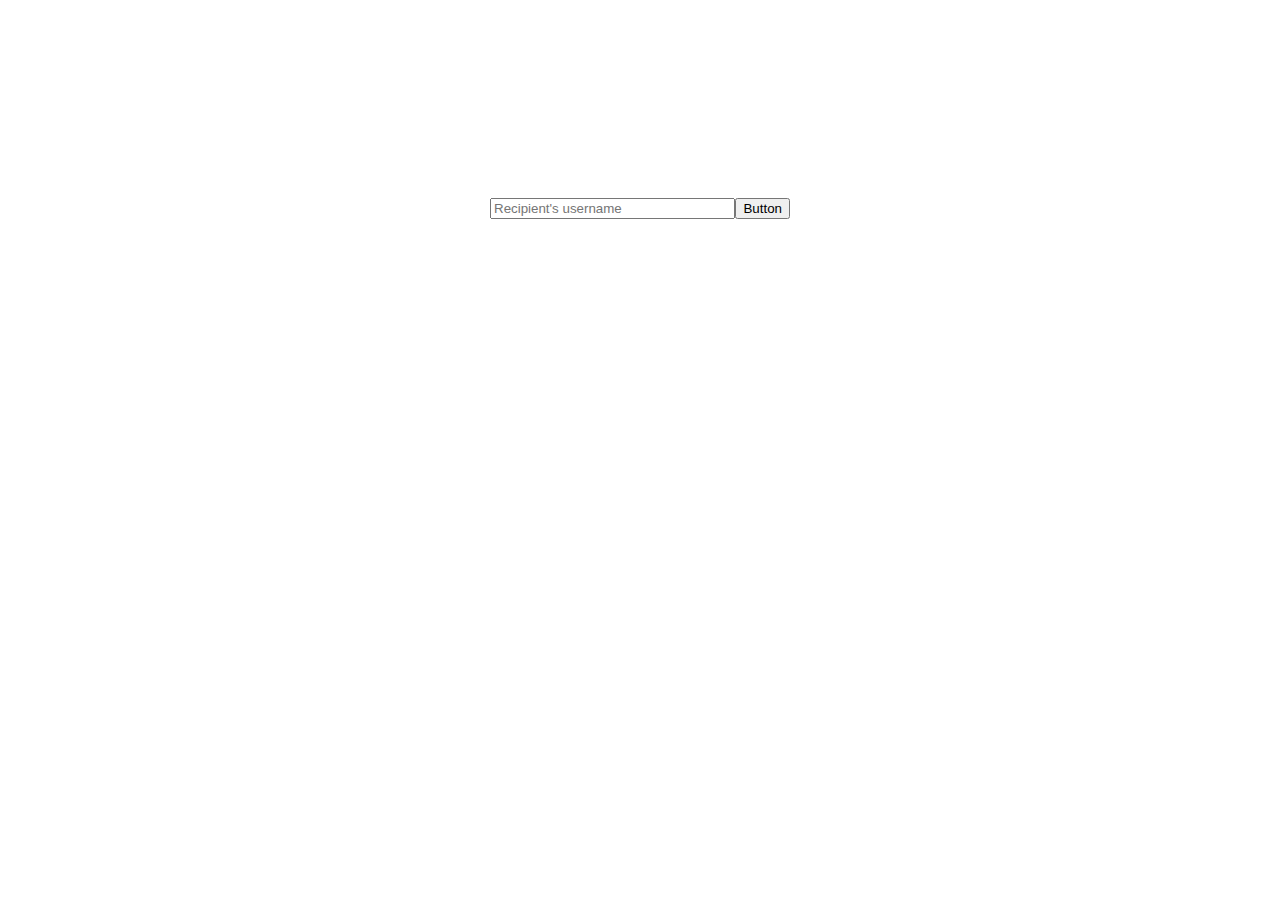
==== index.html @ 8b955071 "first commit" ====
<!DOCTYPE html>
<html lang="en">

<head>
    <meta charset="UTF-8">
    <meta http-equiv="X-UA-Compatible" content="IE=edge">
    <meta name="viewport" content="width=device-width, initial-scale=1.0">
    <link href="https://cdn.jsdelivr.net/npm/bootstrap@5.3.0-alpha3/dist/css/bootstrap.min.css" rel="stylesheet"
        integrity="sha384-KK94CHFLLe+nY2dmCWGMq91rCGa5gtU4mk92HdvYe+M/SXH301p5ILy+dN9+nJOZ" crossorigin="anonymous">
    <script src="https://code.jquery.com/jquery-3.6.0.min.js"></script>

    <link rel="stylesheet" href="path/to/font-awesome/css/font-awesome.min.css">
    <title>Document</title>
    <style>
        * {
            box-sizing: content-box;
        }

        body {
            width: auto;
            height: 100vh;
        }

        input {
            width: 300px;
            margin-top: 100px;
        }

        div {
            margin: auto;
            align-items: center;
            display: flex;
            flex-direction: row;
            width: 300px;
            height: 300px;
            border: 1px;
        }

        button {
            margin-top: 100px;
        }
    </style>
</head>

<body>
    <div id='divPrincipal'>
        <input id="inp" maxlength="14" class="inp" placeholder="Recipient's username" aria-label="Recipient's username"
            aria-describedby="basic-addon2" onkeyup="validadores()">
        <button class="btn btn-outline-secondary" type="button" id='botao'>Button</button>
        <i class="fa-solid fa-check"></i>
    </div>
    <div id="result"></div>
    <script src="script.js"></script>
    <script>
         const div = document.getElementById('result');
         const inp = document.getElementById('inp')
        function validadores(pDiv, pInp) {
            pDiv = document.getElementById('result');
            pInp = inp.value

            if(pInp.length < 14){
                wText = validaCPF(pInp);
               div.innerHTML = wText
            } else{
                wText = validadorCnpj(pInp)
                div.innerHTML = wText
            }
        }

        const wTeste = inp.value

        wText = validaCPF();
        div.innerHTML = wText

        
    </script>

</html>
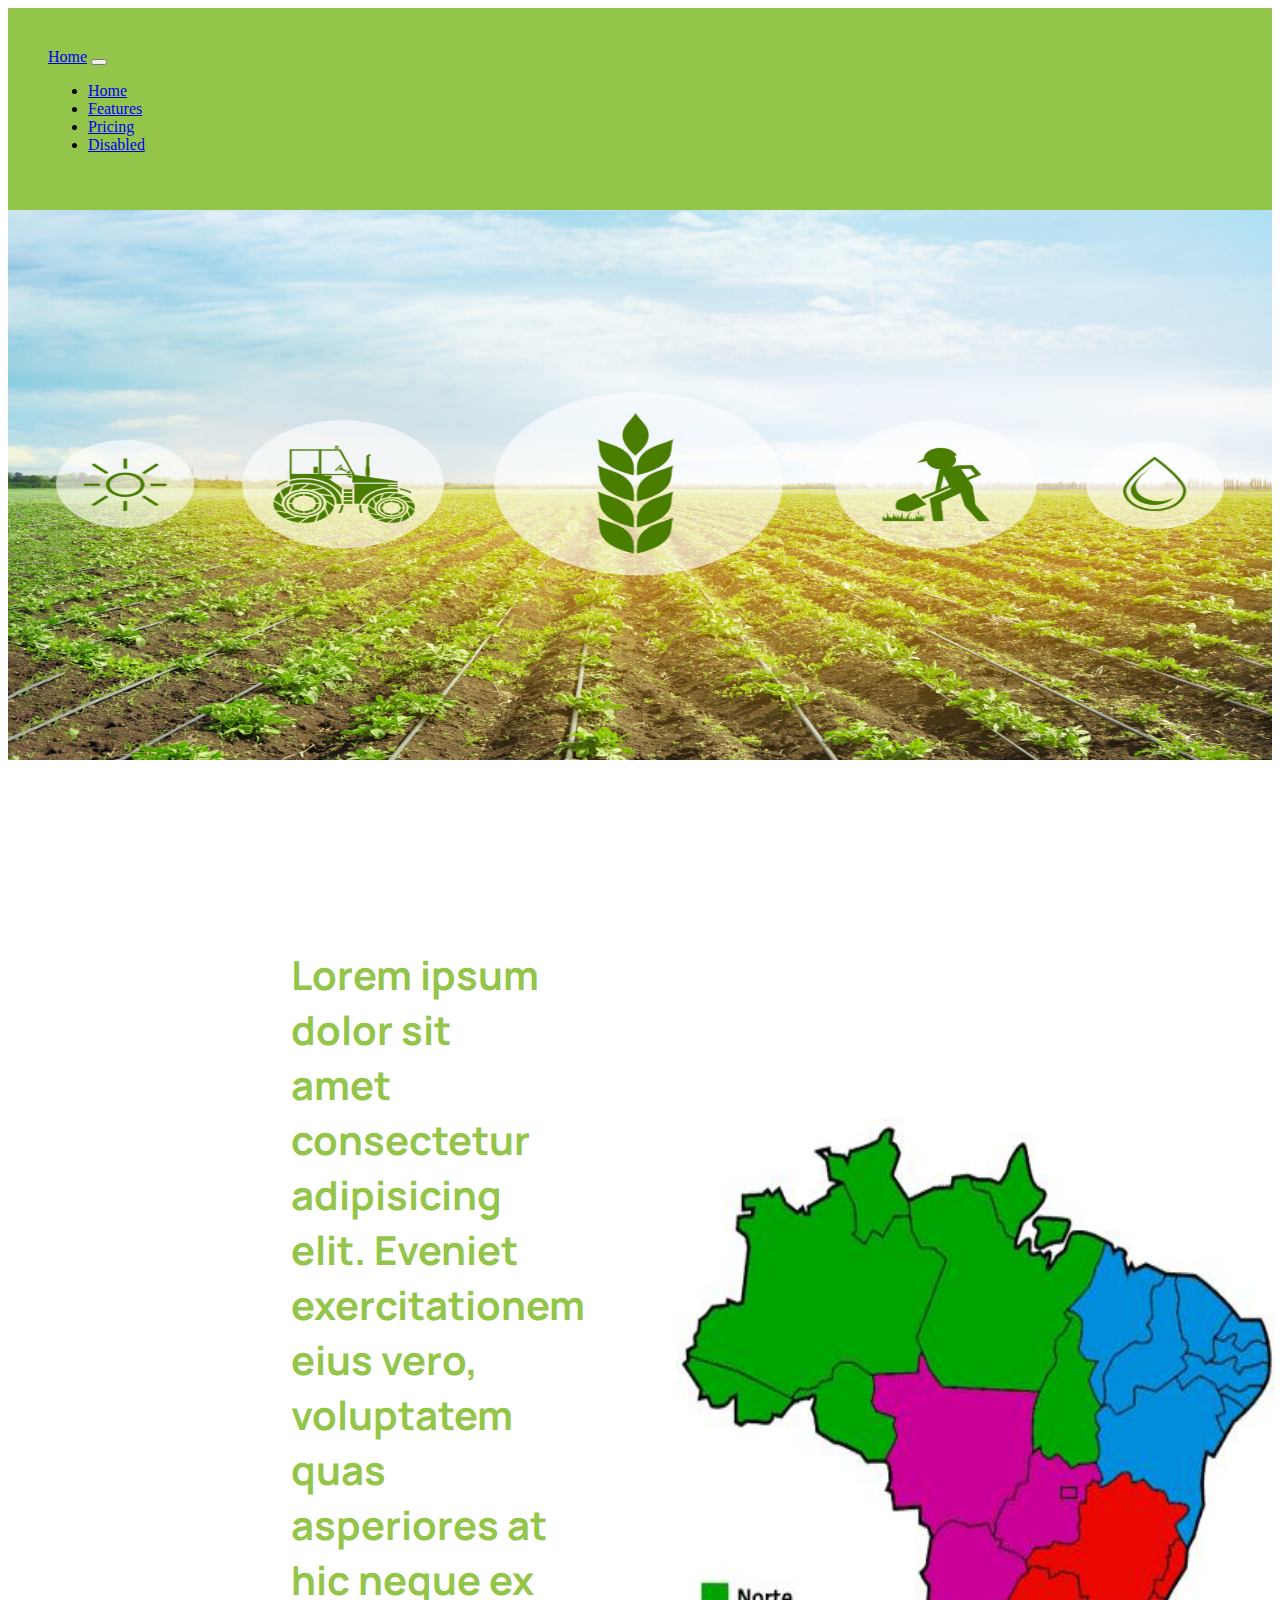
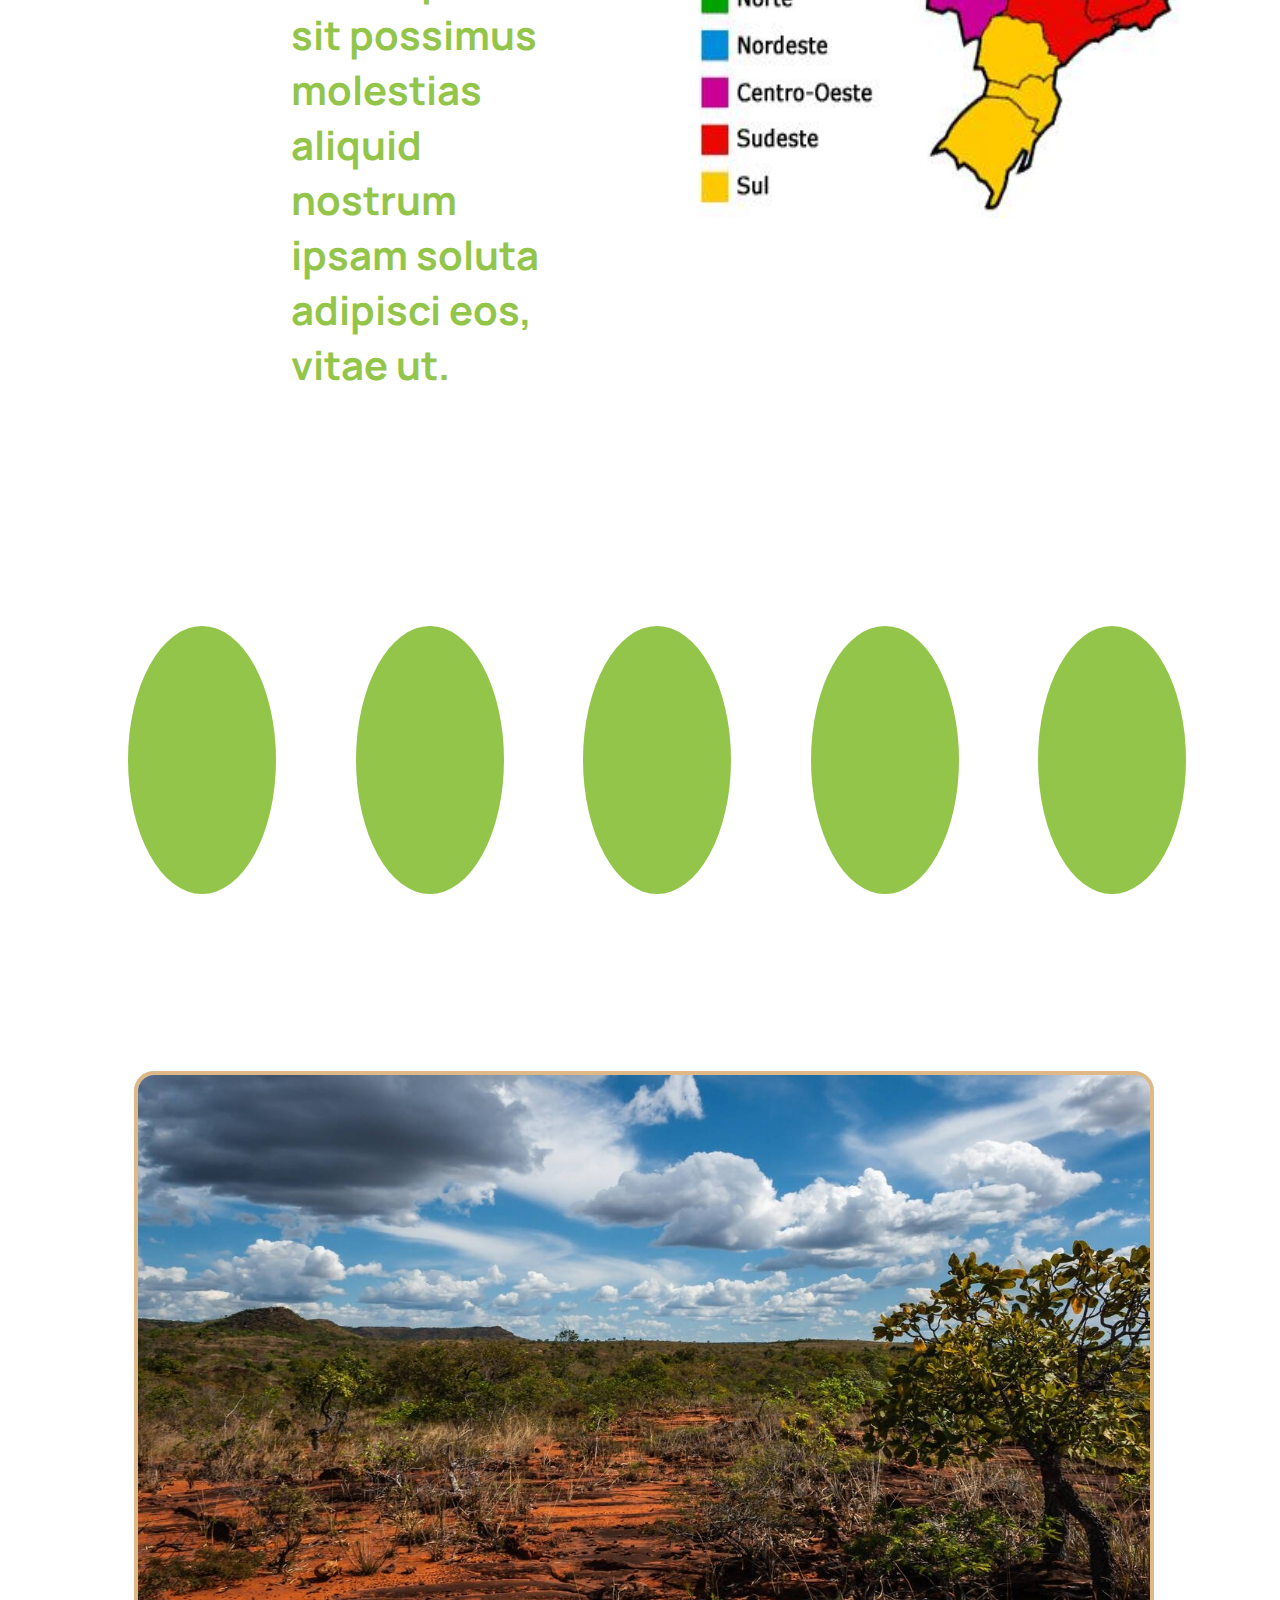
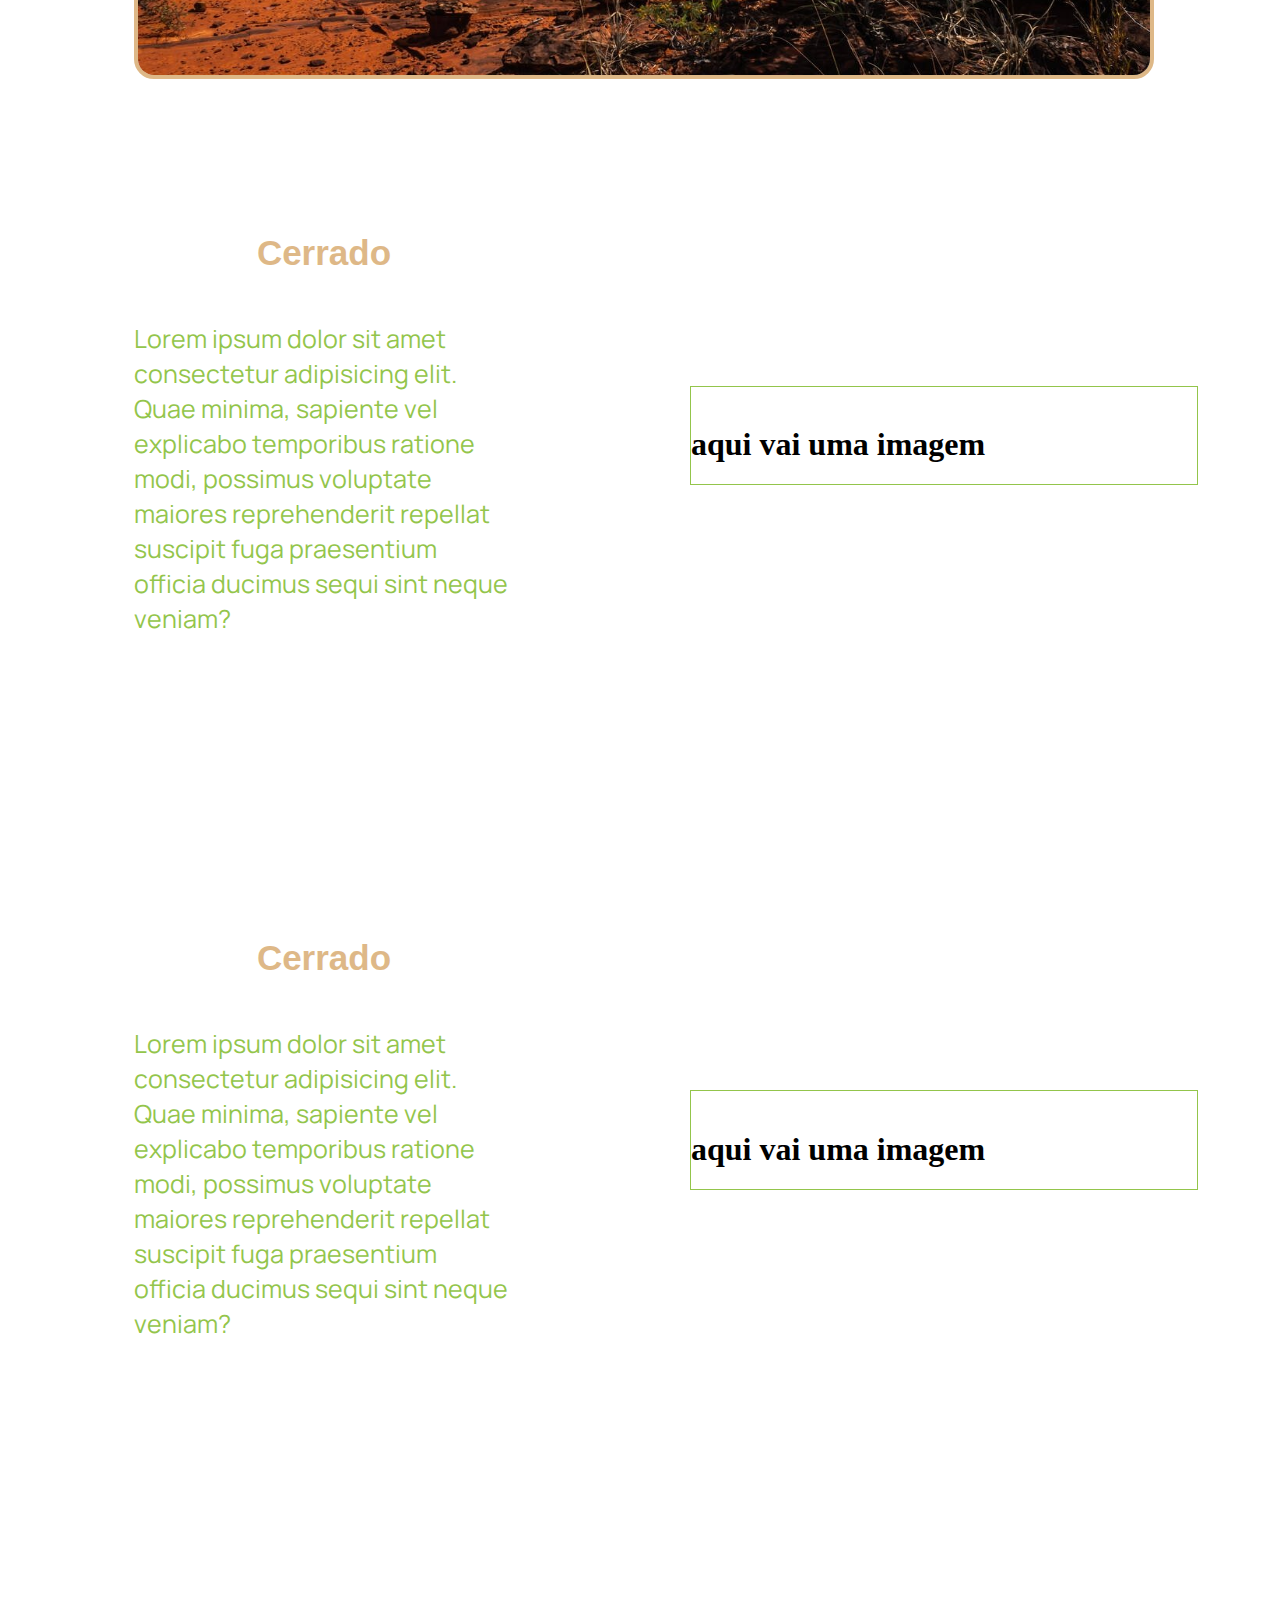
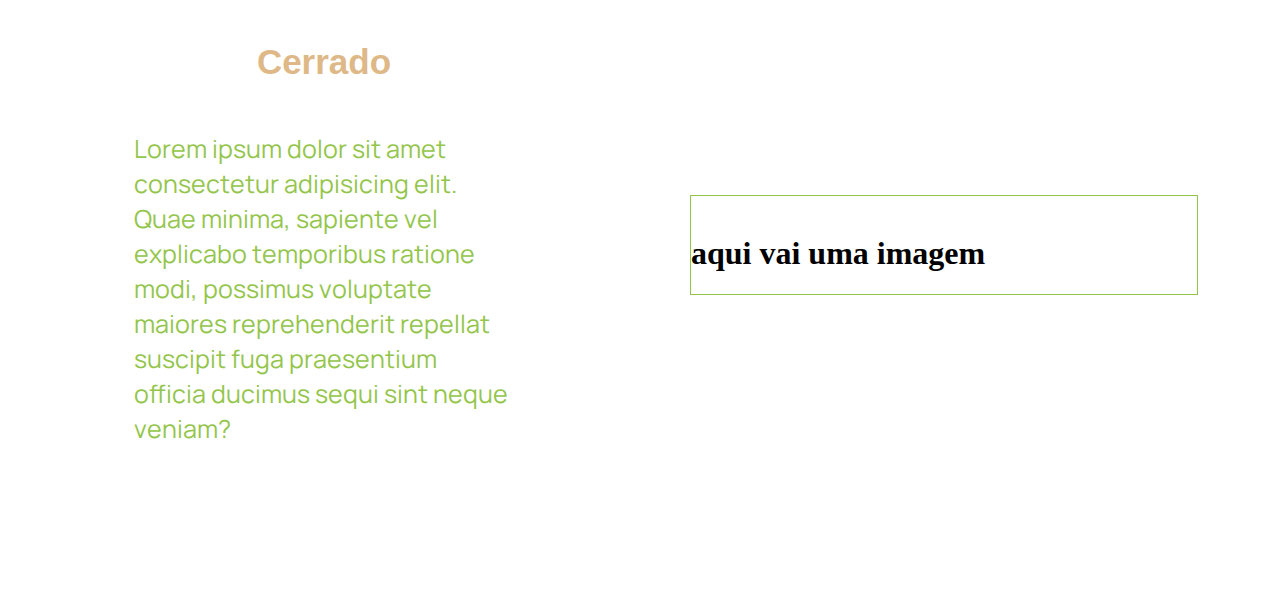
==== commit 708019bc: "atualizacao nos nomes dos arquivos" ====
--- a/index.html
+++ b/index.html
@@ -1,78 +1,128 @@
-<!DOCTYPE html>
-<html lang="en">
+<!doctype html>
+<html lang="PT-BR">
 
 <head>
-    <meta charset="UTF-8">
-    <meta http-equiv="X-UA-Compatible" content="IE=edge">
-    <meta name="viewport" content="width=device-width, initial-scale=1.0">
+    <meta charset="utf-8">
+    <meta name="viewport" content="width=device-width, initial-scale=1">
+    <title>Bootstrap demo</title>
+    <script src="https://cdn.jsdelivr.net/npm/@popperjs/core@2.11.7/dist/umd/popper.min.js"
+        integrity="sha384-zYPOMqeu1DAVkHiLqWBUTcbYfZ8osu1Nd6Z89ify25QV9guujx43ITvfi12/QExE"
+        crossorigin="anonymous"></script>
+    <script src="https://cdn.jsdelivr.net/npm/bootstrap@5.3.0-alpha3/dist/js/bootstrap.min.js"
+        integrity="sha384-Y4oOpwW3duJdCWv5ly8SCFYWqFDsfob/3GkgExXKV4idmbt98QcxXYs9UoXAB7BZ"
+        crossorigin="anonymous"></script>
     <link href="https://cdn.jsdelivr.net/npm/bootstrap@5.3.0-alpha3/dist/css/bootstrap.min.css" rel="stylesheet"
         integrity="sha384-KK94CHFLLe+nY2dmCWGMq91rCGa5gtU4mk92HdvYe+M/SXH301p5ILy+dN9+nJOZ" crossorigin="anonymous">
-    <script src="https://code.jquery.com/jquery-3.6.0.min.js"></script>
+    <link rel="stylesheet" href="styles.css">
+    <link rel="preconnect" href="https://fonts.googleapis.com">
+    <link rel="preconnect" href="https://fonts.gstatic.com" crossorigin>
+    <link href="https://fonts.googleapis.com/css2?family=Manrope:wght@300&display=swap" rel="stylesheet">
+    <script src="https://kit.fontawesome.com/3930123584.js" crossorigin="anonymous"></script>
 
-    <link rel="stylesheet" href="path/to/font-awesome/css/font-awesome.min.css">
-    <title>Document</title>
-    <style>
-        * {
-            box-sizing: content-box;
-        }
-
-        body {
-            width: auto;
-            height: 100vh;
-        }
-
-        input {
-            width: 300px;
-            margin-top: 100px;
-        }
-
-        div {
-            margin: auto;
-            align-items: center;
-            display: flex;
-            flex-direction: row;
-            width: 300px;
-            height: 300px;
-            border: 1px;
-        }
-
-        button {
-            margin-top: 100px;
-        }
-    </style>
 </head>
 
 <body>
-    <div id='divPrincipal'>
-        <input id="inp" maxlength="14" class="inp" placeholder="Recipient's username" aria-label="Recipient's username"
-            aria-describedby="basic-addon2" onkeyup="validadores()">
-        <button class="btn btn-outline-secondary" type="button" id='botao'>Button</button>
-        <i class="fa-solid fa-check"></i>
+    <script src="https://cdn.jsdelivr.net/npm/bootstrap@5.3.0-alpha3/dist/js/bootstrap.bundle.min.js"
+        integrity="sha384-ENjdO4Dr2bkBIFxQpeoTz1HIcje39Wm4jDKdf19U8gI4ddQ3GYNS7NTKfAdVQSZe"
+        crossorigin="anonymous"></script>
+    <nav class="navbar navbar-expand-lg navbar-light bg-light" style="background-color: #93C54B !important">
+        <a class="navbar-brand" href="#">Home</a>
+        <button class="navbar-toggler" type="button" data-toggle="collapse" data-target="#navbarNav"
+            aria-controls="navbarNav" aria-expanded="false" aria-label="Toggle navigation">
+            <span class="navbar-toggler-icon"></span>
+        </button>
+        <div class="collapse navbar-collapse" id="navbarNav">
+            <ul class="navbar-nav">
+                <li class="nav-item active">
+                    <a class="nav-link" href="#">Home</a>
+                </li>
+                <li class="nav-item">
+                    <a class="nav-link" href="#">Features</a>
+                </li>
+                <li class="nav-item">
+                    <a class="nav-link" href="#">Pricing</a>
+                </li>
+                <li class="nav-item">
+                    <a class="nav-link disabled" href="#">Disabled</a>
+                </li>
+            </ul>
+        </div>
+    </nav>
+    <!-- ------------------------------------------------------------------ -->
+    <section class="">
+        <img src="assets/Agricultura-de-precisão.jpeg" alt="Imagem Pessoas segurandos plantas" class="imgInicial">
+    </section>
+    <section class="section_um">
+        <div class="conteudo">
+            <h1>Lorem ipsum dolor sit amet consectetur adipisicing elit. Eveniet exercitationem eius vero, voluptatem
+                quas
+                asperiores at hic neque ex sit possimus molestias aliquid nostrum ipsam soluta adipisci eos, vitae ut.
+            </h1>
+        </div>
+        <div class="img">
+            <img src="assets/regiões-brasil.jpg" alt="Mapa Brasil" class="imgMapaBrasil">
+        </div>
+    </section>
+    <div class="circulos">
+        <div class="round"><i class="fa-solid fa-cow" style="font-size: 550%; color: white; margin: auto;"></i></div>
+        <div class="round"><i class="fa-solid fa-seedling" style="font-size: 600%; color: white; margin: auto;"></i>
+        </div>
+        <div class="round"><i class="fa-solid fa-droplet"
+                style="font-size: 650%; color: white; margin: 2% 10% 10% 10%;"></i></div>
+        <div class="round"><i class="fa-solid fa-apple-whole" style="font-size: 600%; color: white; margin: auto ;"></i>
+        </div>
+        <div class="round"><i class="fa-solid fa-earth-americas" style="font-size: 600%; color: white;"></i></div>
     </div>
-    <div id="result"></div>
-    <script src="script.js"></script>
-    <script>
-         const div = document.getElementById('result');
-         const inp = document.getElementById('inp')
-        function validadores(pDiv, pInp) {
-            pDiv = document.getElementById('result');
-            pInp = inp.value
+    <!-- segunda seção -->
+    <div>
+        <img src="assets/cerrado.jpg" alt="Imagem do cerrado" class="cerradoImg">
+    </div>
 
-            if(pInp.length < 14){
-                wText = validaCPF(pInp);
-               div.innerHTML = wText
-            } else{
-                wText = validadorCnpj(pInp)
-                div.innerHTML = wText
-            }
-        }
+    <section class="cerradoSection">
+        <div class="cerradoContent">
+            <h1>Cerrado</h1>
+            <p>Lorem ipsum dolor sit amet consectetur adipisicing elit. Quae minima, sapiente vel explicabo temporibus
+                ratione
+                modi, possimus voluptate maiores reprehenderit repellat suscipit fuga praesentium officia ducimus sequi
+                sint
+                neque
+                veniam?</p>
+        </div>
+        <div class="imagemCerradoDiv"> <img src="" alt="">
+            <h1>aqui vai uma imagem</h1>
+        </div>
+    </section>
+    <section class="cerradoSection">
+        <div class="cerradoContent">
+            <h1>Cerrado</h1>
+            <p>Lorem ipsum dolor sit amet consectetur adipisicing elit. Quae minima, sapiente vel explicabo temporibus
+                ratione
+                modi, possimus voluptate maiores reprehenderit repellat suscipit fuga praesentium officia ducimus sequi
+                sint
+                neque
+                veniam?</p>
+        </div>
+        <div class="imagemCerradoDiv"> <img src="" alt="">
+            <h1>aqui vai uma imagem</h1>
+        </div>
+    </section>
 
-        const wTeste = inp.value
+    <!-- ------------------------------------------------------------------ -->
 
-        wText = validaCPF();
-        div.innerHTML = wText
-
-        
-    </script>
+    <section class="cerradoSection">
+        <div class="cerradoContent">
+            <h1>Cerrado</h1>
+            <p>Lorem ipsum dolor sit amet consectetur adipisicing elit. Quae minima, sapiente vel explicabo temporibus
+                ratione
+                modi, possimus voluptate maiores reprehenderit repellat suscipit fuga praesentium officia ducimus sequi
+                sint
+                neque
+                veniam?</p>
+        </div>
+        <div class="imagemCerradoDiv"> <img src="" alt="">
+            <h1>aqui vai uma imagem</h1>
+        </div>
+    </section>
+</body>
 
 </html>--- a/styles.css
+++ b/styles.css
@@ -0,0 +1,96 @@
+* {}
+
+nav {
+    padding: 40px;
+}
+
+.imgInicial {
+    width: 100%;
+    height: 550px;
+}
+
+.section_um {
+    display: flex;
+    gap: 50px;
+    align-items: center;
+    margin: 10% 10% 5% 20%;
+}
+
+.conteudo {
+    width: 30%;
+    font-size: 15px;
+    font-weight: 100;
+    color: #93C54B;
+    font-family: 'Manrope', sans-serif;
+    ;
+    height: auto;
+    font-size: 20px;
+    display: flex;
+    flex-direction: column;
+    margin: 30px;
+}
+
+.imgMapaBrasil {
+    align-items: end;
+    margin: 40px;
+    width: 600px;
+    height: 700px;
+}
+
+.circulos {
+    display: flex;
+    flex-direction: row;
+    align-items: center;
+    margin: 5% 5% 5% 5%;
+}
+
+.round {
+    margin: 10% 2% 10% 5%;
+    border-radius: 100%;
+    overflow: hidden;
+    height: 200px;
+    width: 200px;
+    background: #93C54B;
+    align-items: center;
+    padding: 3%;
+}
+
+.cerradoImg{
+    border: burlywood solid 4px;
+    border-radius: 20px;
+    margin-left: 10%;
+    width: 80%;
+    height: 600px;
+}
+.cerradoContent{
+    width: 30%;
+    height: auto;
+    display: flex;
+    flex-direction: column;
+    margin:10%;
+}
+
+.cerradoContent h1{
+    text-align: center;
+     font-size: 35px;
+     color: burlywood;
+     font-family: 'Franklin Gothic Medium', 'Arial Narrow', Arial, sans-serif;
+}
+
+.cerradoContent p{
+    font-size: 25px;
+    color: #93C54B;
+    font-family: 'Manrope', sans-serif;
+}
+
+.imagemCerradoDiv{
+    width: 40%;
+    height: 40%;
+    border: #93C54B solid 1px;
+}
+
+.cerradoSection{
+    display: flex;
+    align-items: center;
+    gap: 50px;
+}
